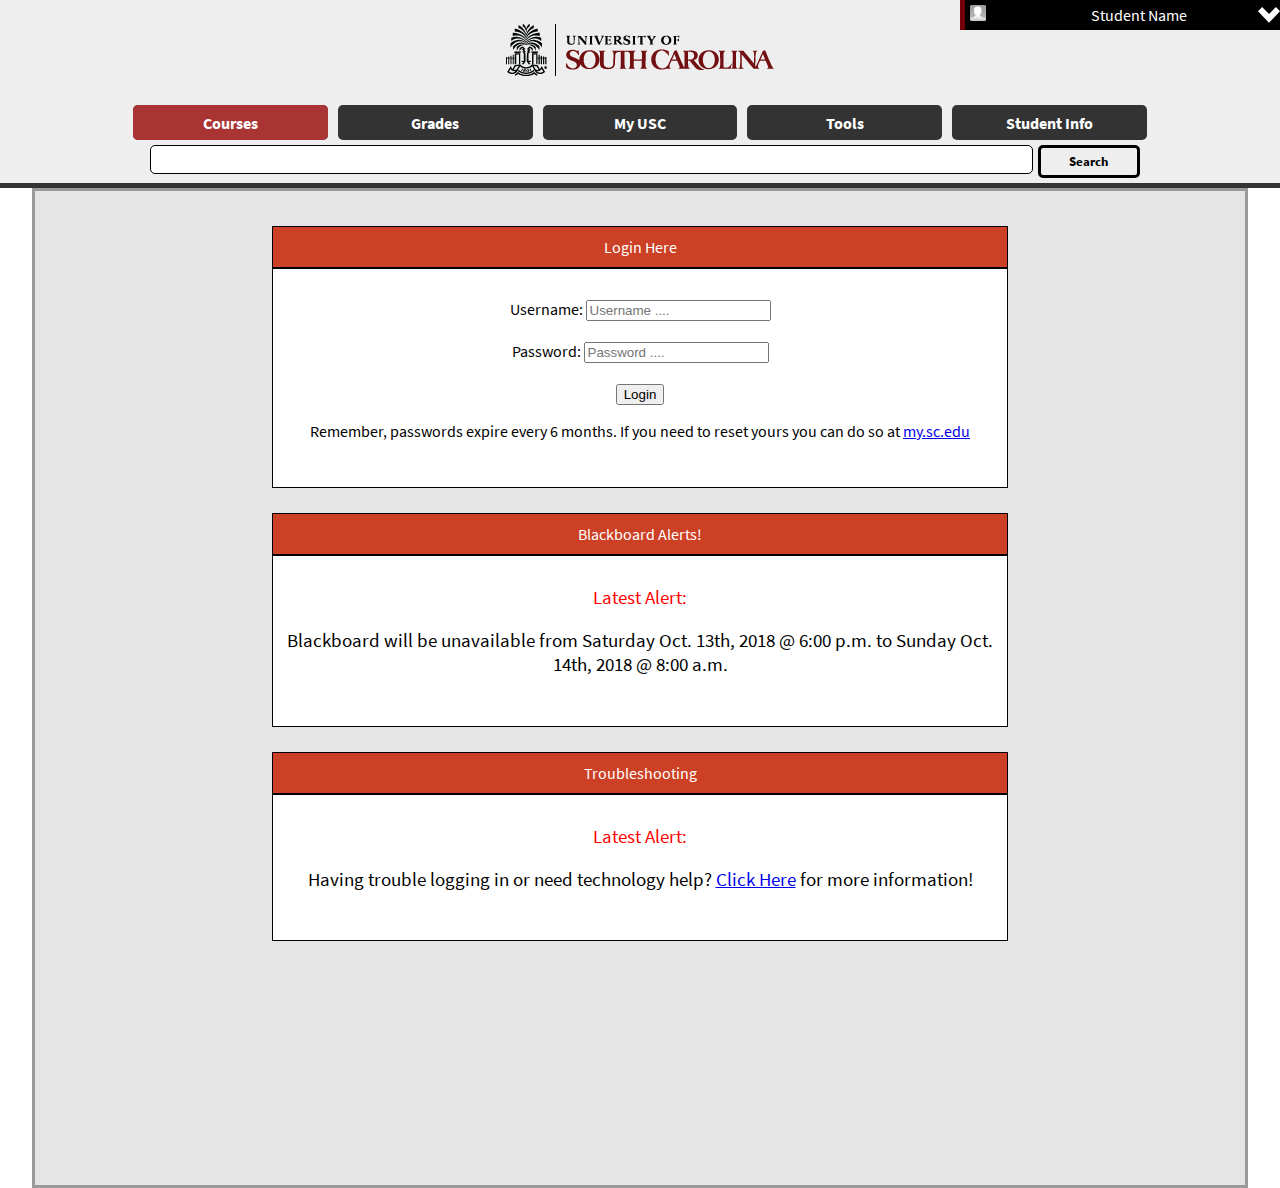
==== index.html @ 452a9a82 "Form boxes exist now" ====
<!Doctype html>
<html>
<style>
main div form {
	box-sizing: border-box;
    -moz-box-sizing: border-box;
    -webkit-box-sizing: border-box;
    width: 95%;
    height:1000px;
    border: solid rgb(153, 153, 153);
    background-color: rgb(229,229,229);
    color:#fff;
    padding: 10px;
}

.header4Sub {
	border: 1px solid black;
    background-color: rgb(204, 65, 37);
    padding: 10px;
 	margin-top: 25px;
    width: 60%;
    color: white;
}

.subform1 {
	border: 1px solid black;
    background-color: white;
    padding: 10px;
    margin-bottom: 25px;
    width: 60%;
    color: black;
}

.subform {
    border: 1px solid black;
    background-color: white;
    padding: 10px;
    margin-bottom: 25px;
    width: 60%;
    color: black;
}
</style>


  <head>
    <title> Index Page </title>
    <link rel="stylesheet" href="/style/main.css">
  </head>
  <body>
    <div class="alert">
      <p> This is an Alert! </p>
    </div>
    <header>
      <div id="menu">
        <div class="static">
          <img class="avatar" src="/img/avatar.gif">
          <p> Student Name </p>
        </div>
        <div class="dropdown">
          <div class="left">
            <ul>
              <li> <a href="#"> <img src="/img/avatar.gif" alt="Avatar"> </a> </li>
              <li> <a href="#"> <img src="/img/spreadsheet.svg" alt="Announcements" > </a> </li>
              <li> <a href="#"> <img src="/img/calendar.svg" alt="calendar"> </a> </li>
              <li> <a href="#"> <img src="/img/chat.svg" alt="chat"> </a> </li>
              <li> Thing 1 </li>
              <li> Thing 1 </li>
              <li> Thing 1 </li>
              <li> Thing 1 </li>
            </ul>
          </div>
          <div class="right">
            <div class="buttons">
              <ul>
                <li> <a href="#">Thing 1</a> </li>
                <li> <a href="#">Thing 1</a> </li>
                <li> <a href="#">Thing 1</a> </li>
                <li> <a href="#">Thing 1</a> </li>
              </ul>
            </div>
            <div class="links">
              <ul>
                <li> <a href="#">Thing 1</a> </li>
                <li> <a href="#">Thing 1</a> </li>
                <li> <a href="#">Thing 1</a> </li>
                <li> <a href="#">Thing !</a> </li>
              </ul>
            </div>
            <div class="logout">
              <a href="#"> Logout </a>
            </div>
          </div>
        </div>
      </div>
      <div id="logo">
      
      </div>
      <div id="nav">
        <ul>
          <li> <a class="selected" href="#">Courses</a> </li>
          <li> <a href="#">Grades</a> </li>
          <li> <a href="#">My USC</a> </li>
          <li> <a href="#">Tools</a> </li>
          <li> <a href="#">Student Info</a> </li>
        </ul>
      </div>
      <div id="search">
        <form action="/search.html">
          <input type="text">
          <input type="submit" value="Search">
        </form>
      </div>
    </header>
<main>
<center>
	<div>
  		<form action="/action_page.php">

  			<div class="header4Sub">
    			Login Here
			</div>

  			<div class="subform1">
  				<br>
    			Username:
    			<input type="text" name="Username" maxlength="12" minlength="5" placeholder="Username ...."><br><br>
    			
    			Password:
    			<input type="text" name="lastname" maxlength="12" minlength="5" placeholder="Password ...."><br><br>
    			<input type="submit" value="Login"><br>

    			<p style="font-size: 100%">Remember, passwords expire every 6 months. If you need to reset yours you can do so at <a href="http://my.sc.edu">my.sc.edu</a></p><br>

			</div>

			<div class="header4Sub">
    			Blackboard Alerts!
			</div>

    		<div class="subform">
    			<p style="font-size: 120%; color: Red">Latest Alert: </p>
    			<p style="font-size: 120%">Blackboard will be unavailable from Saturday Oct. 13th, 2018 @ 6:00 p.m. to Sunday Oct. 14th, 2018 @ 8:00 a.m.</p><br>
    		</div>

    		<div class="header4Sub">
    			Troubleshooting
			</div>

    		<div class="subform">
    			<p style="font-size: 120%; color: Red">Latest Alert: </p>
    			<p style="font-size: 120%">Having trouble logging in or need technology help? <a href="https://sc.edu/ithelp">Click Here</a> for more information!  </p><br>
    		</div>

		</form>
	</div>
</center>
</main>
  </body>
</html>
---- style/main.css ----
/* This is the Main Style File */

@font-face {
  font-family: bold;
  src: url('/font/bold.ttf');
}

@font-face {
  font-family: regular;
  src: url('/font/regular.ttf');
}

@font-face {
  font-family: italic;
  src: url('/font/italic.ttf');
}

@font-face {
  font-family: light;
  src: url('/font/light.ttf');
}

@font-face {
  font-family: bold-italic;
  src: url('/font/bolditalic.ttf');
}

@font-face {
  font-family: extra-light;
  src: url('/font/extralight.ttf');
}

@font-face {
  font-family: semi-bold;
  src: url('/font/semibold.ttf');
}

@font-face {
  font-family: black;
  src: url('/font/black.ttf');
}

@font-face {
  font-family: black-italic;
  src: url('/font/blackitalic.ttf');
}

@font-face {
  font-family: extra-light-italic;
  src: url('/font/extralightitalic.ttf');
}

html {
  margin: 0px;
  
}

body {
  margin: 0px;
  font-family: regular;
}

.alert {
  background-color: #ffb20c;
  padding: 5px;
  display: none; /* Hide it for now */
}

.alert p {
  margin: 0;
  font-family: black;
  font-size: 20px;
}

header {
  background-color: #eee;
  padding: 0px 0px 5px 0px;
  border-bottom: 5px solid #333;
}

header #menu {
  background-color: black;
  color: white;
  font-family: light;
  margin: 0px;
  width: 25%;
  float: right;
  position: static; /* static */
}

header #menu .static {
  background-image: url('/img/chevron-bottom.svg');
  background-repeat: no-repeat;
  background-size: auto 75%;
  background-position: center right;
  padding: 5px;
  border-left: 5px solid #73000a;
}

header #menu .dropdown {
  display: none;
  background-color: green;
  position: absolute;
  z-index: 1;
  box-shadow: 0px 5px 10px #555;
  padding: 0px;/* 5px */
  width: 25%;
  overflow: hidden;
  right: 0px;
}

header #menu:hover .dropdown {
  display: block;
}

/* Sidebar */
header #menu .dropdown .left {
  background-color: #111;
  width: 20%;
  min-height: 100%;
  float: left;
  position: absolute;
  top: 0;
  left: 0;
  overflow: visible;
}

header #menu .dropdown .left img {
  width: 100%;
  margin: 5px 0px;
}

header #menu .dropdown .left ul {
  list-style-type: none;
  margin: 0px;
  padding: 5px;
  height: 100%;
}

header #menu .dropdown .right {
  margin: 0px 0px 0px 20%;
  background-color: lime-green;
  min-height: 100%;
}

header #menu .dropdown .buttons {
  background-color:  #b2b4b3;
  padding: 1px;
  height: 100%;
}

header #menu .dropdown .buttons ul {
  list-style-type: none;
  margin: 0px;
  padding: 0px;
  
}

header #menu .dropdown .buttons ul li {
  display: block;
  /*background-color: #73000a;*/
  /*padding: 5px;*/
  text-align: center;
  margin: 5px;
}

header #menu .dropdown .buttons ul li a {
  display: block;
  padding: 5px;
  font-family: bold;
  color: black;
  text-decoration: none;
}

header #menu .dropdown .buttons ul li a:hover {
  background-color: #73000a;
  color: white;
}

header #menu .dropdown .links {
  background-color: #695e4a;
  color: white;
  height: 100%;
}

header #menu .dropdown .links ul {
  list-style-type: none;
  margin: 0px;
  padding: 0px;
  height: 100%;
}

header #menu .dropdown .links ul li {
  display: block;
  padding: 5px;
  text-align: center;
  font-family: bold;
}

header #menu .dropdown .links ul li a {
  display: block;
  padding: 5px;
  text-align: center;
  text-decoration: none;
  color: white;
}

header #menu .dropdown .links ul li a:hover {
  background-color: #eee;
  color: black;
}

header #menu .dropdown .logout {
  text-align: center;
  background-color: black;
}

header #menu .dropdown .logout a {
  display: block;
  background-image: url('/img/logout.png');
  background-repeat: no-repeat;
  background-position: center right;
  background-size: auto 75%;
  font-family: bold;
  color: white;
  padding: 5px;
  text-decoration: none;
}

header #menu .dropdown .logout a:hover {
  background-color: #eee;
  color: black;
}

header #menu p {
  margin: 0px;
  margin-left: 2em;
  text-align: center;
}

header #menu .avatar {
  max-width: 1em;
  margin: auto;
  float: left;
}

header #logo {
  background-image: url('/img/logo.png');
  background-repeat: no-repeat;
  background-position: center;
  height: 100px;
  margin: auto;
}

header #nav {
  overflow: hidden;
  font-family: bold;
  margin: 5px auto;
  width: 80%;
}

header #nav ul {
  margin: 0px;
  padding: 0px;
  text-decoration: none;
  display: flex;
  flex-wrap: nowrap;
  justify-content: center;
  align-items: center;
  list-style-type: none;
}

header #nav ul li {
  display: block;
  margin: 0px 5px;
  background-color: #333;
  color: white;
  border-radius: 5px;
  width: 100%;
  height: 100%;
  text-align: center;
  text-decoration: none;
}

header #nav ul li a {
  /*background-color: #ff000088;*/
  text-decoration: none;
  color: #fff;
  display: block;
  padding: 7.5px;
  border-radius: 5px;
}

header #nav ul li a.selected {
  background-color: #aa3333;
  color: white;
}

header #nav ul li a:hover {
  text-decoration: none;
  background-color: #ccc;
  color: black;
}


header #search {
  margin: auto;
  width: 80%;
  overflow: hidden;
}

header #search form {
  width: 100%;
  margin: 0px 5px;
  display: flex;
  flex-direction: row;
  flex-wrap: nowrap;
  justify-content: center;
}

header #search form input {
  background-color: #fff;
  border-radius: 5px;
  color: black;
  padding: 5px;
  font-family: regular;
  border: 1px solid black;
  margin: 0px;
  
}

header #search form input[type="text"] {
  width: 85%;
  height: 100%;
  margin: 0px 5px 0px 0px;
}

header #search form input[type="text"]:hover {
  border: 1px solid #333;
  box-shadow: inset 0px 0px 5px #333;
}

header #search form input[type="submit"] {
  width: 10%;
  background-color: #eee;
  font-family: bold;
  border: 3px solid black;
}

header #search form input[type="submit"]:hover {
  background-color: #fff;
  box-shadow: inset 0px 0px 5px #333;
  
}

p {
  font-family: regular;
}

i {
  font-family: italic;
}

b {
  font-family: bold;
}

h1 {
  font-family: black;
  font-size: 30pt;
}
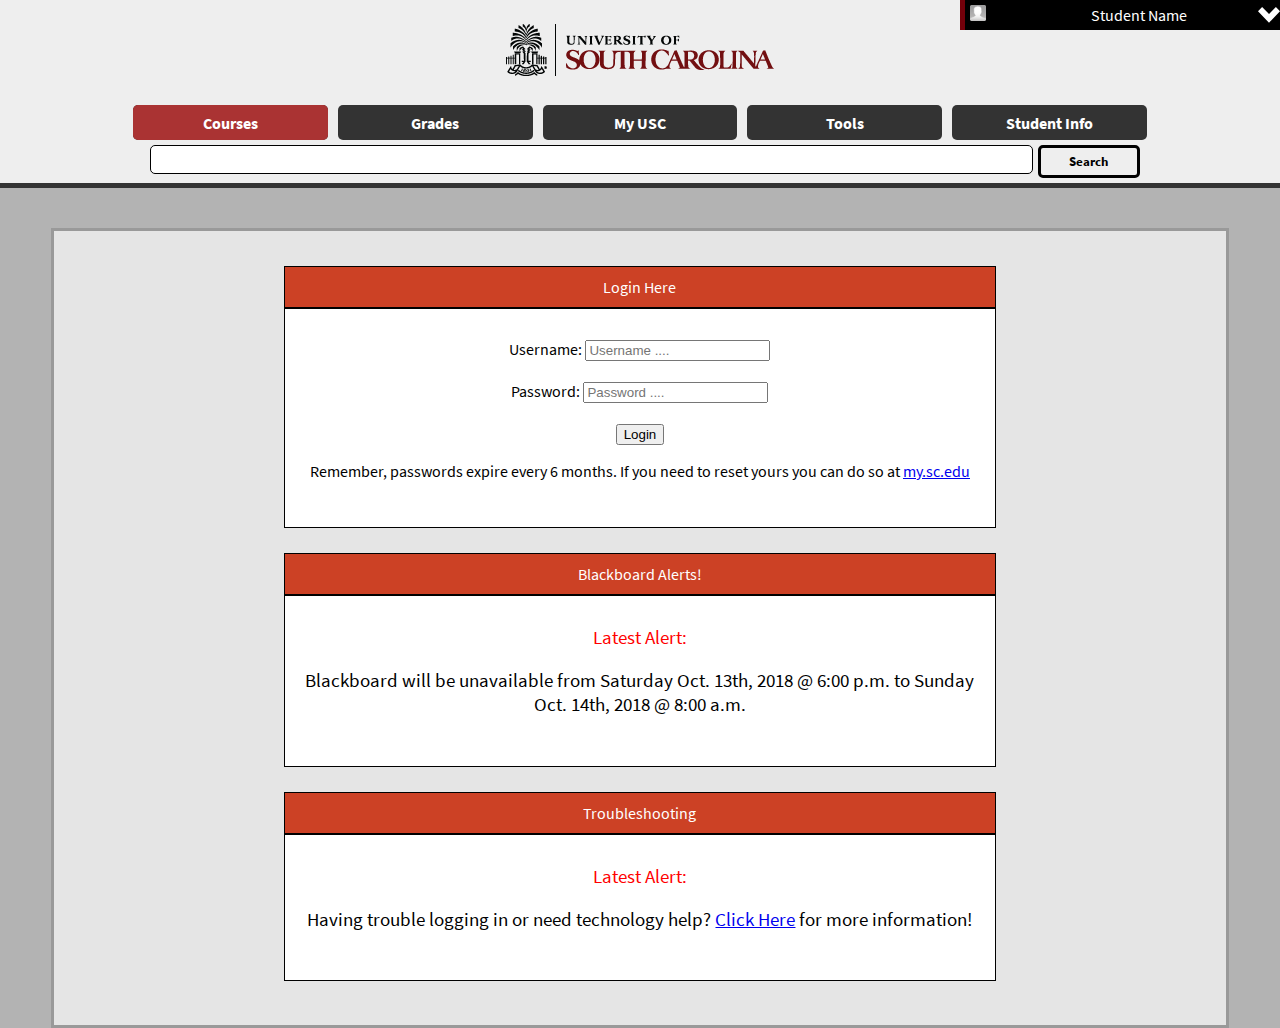
==== commit e4e0a366: "little formatting changes on the index file" ====
--- a/index.html
+++ b/index.html
@@ -5,8 +5,8 @@
 	box-sizing: border-box;
     -moz-box-sizing: border-box;
     -webkit-box-sizing: border-box;
-    width: 95%;
-    height:1000px;
+    width: 92%;
+    height:800px;
     border: solid rgb(153, 153, 153);
     background-color: rgb(229,229,229);
     color:#fff;
@@ -46,7 +46,7 @@
     <title> Index Page </title>
     <link rel="stylesheet" href="/style/main.css">
   </head>
-  <body>
+  <body bgcolor="#b3b3b3">
     <div class="alert">
       <p> This is an Alert! </p>
     </div>
@@ -111,6 +111,7 @@
         </form>
       </div>
     </header>
+    <br><br>
 <main>
 <center>
 	<div>
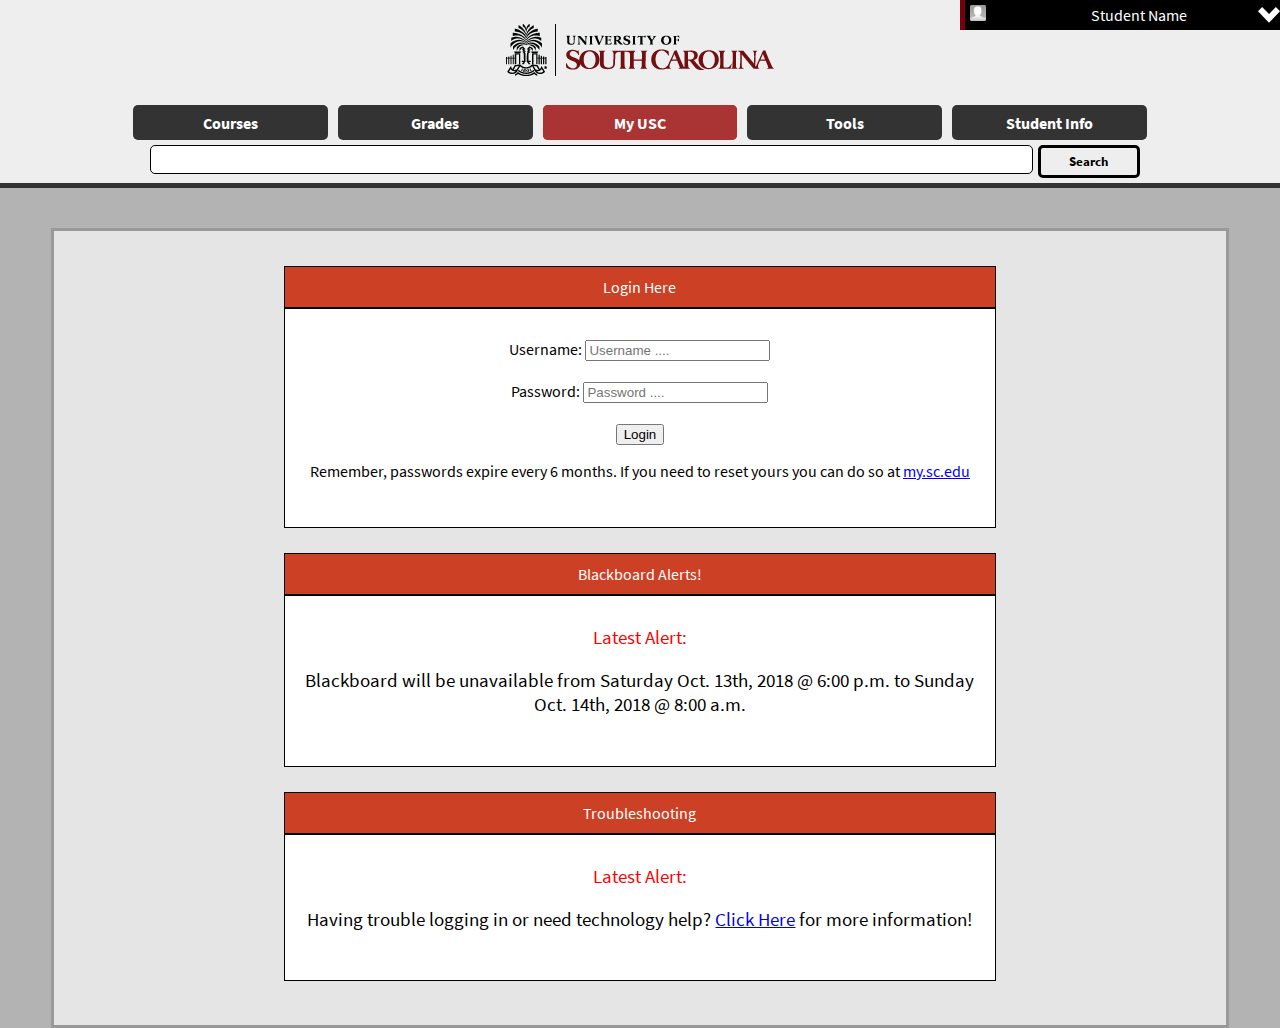
==== commit d3c15676: "I made the main_page buttons do something. Will make other html files later." ====
--- a/index.html
+++ b/index.html
@@ -97,9 +97,9 @@
       </div>
       <div id="nav">
         <ul>
-          <li> <a class="selected" href="#">Courses</a> </li>
+          <li> <a href="#">Courses</a> </li>
           <li> <a href="#">Grades</a> </li>
-          <li> <a href="#">My USC</a> </li>
+          <li> <a class="selected" href="#">My USC</a> </li>
           <li> <a href="#">Tools</a> </li>
           <li> <a href="#">Student Info</a> </li>
         </ul>
@@ -115,7 +115,7 @@
 <main>
 <center>
 	<div>
-  		<form action="/action_page.php">
+  		<form action="/main_page.html">
 
   			<div class="header4Sub">
     			Login Here
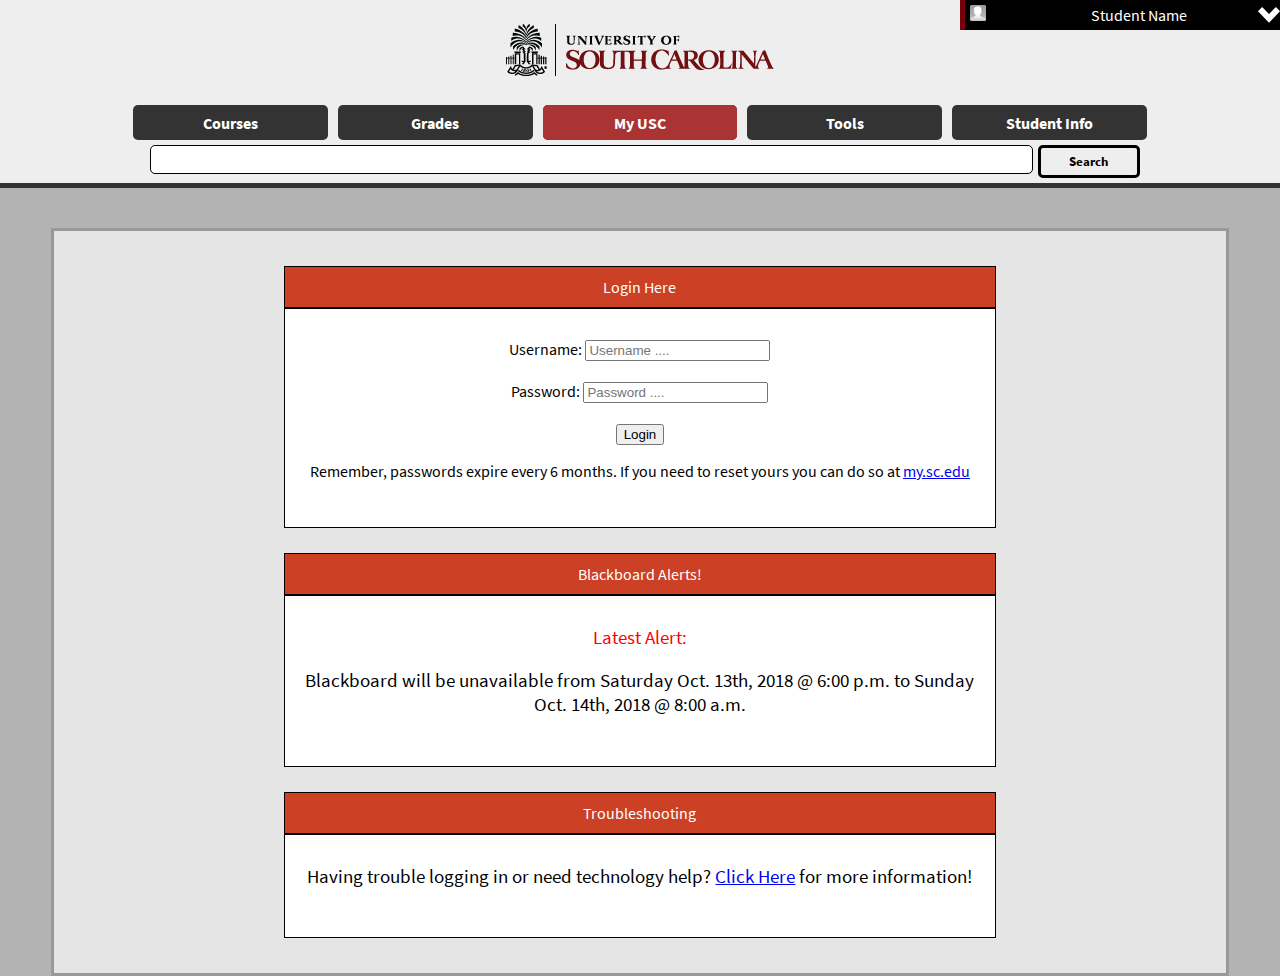
==== commit e574dcb6: "I did the main_page and completed it. Feel free to change it as you please." ====
--- a/index.html
+++ b/index.html
@@ -6,7 +6,6 @@
     -moz-box-sizing: border-box;
     -webkit-box-sizing: border-box;
     width: 92%;
-    height:800px;
     border: solid rgb(153, 153, 153);
     background-color: rgb(229,229,229);
     color:#fff;
@@ -39,11 +38,33 @@
     width: 60%;
     color: black;
 }
+
+.button {
+    background-color: #b6c4c3; 
+    border: none;
+    color: white;
+    padding: 5px 24px;
+    text-align: center;
+    text-decoration: none;
+    display: inline-block;
+    font-size: 13px;
+    margin: 0px 0px;
+    cursor: pointer;
+    border-radius: 10px;
+}
+
+.button1 {
+    background-color: #d0dbda;
+    color: black;
+    border: 2px solid #aaafaf;
+}
+
+.button1:hover {background-color: #e7e7e7;}
 </style>
 
 
   <head>
-    <title> Index Page </title>
+    <title> Sign In Page </title>
     <link rel="stylesheet" href="/style/main.css">
   </head>
   <body bgcolor="#b3b3b3">
@@ -148,7 +169,6 @@
 			</div>
 
     		<div class="subform">
-    			<p style="font-size: 120%; color: Red">Latest Alert: </p>
     			<p style="font-size: 120%">Having trouble logging in or need technology help? <a href="https://sc.edu/ithelp">Click Here</a> for more information!  </p><br>
     		</div>
 
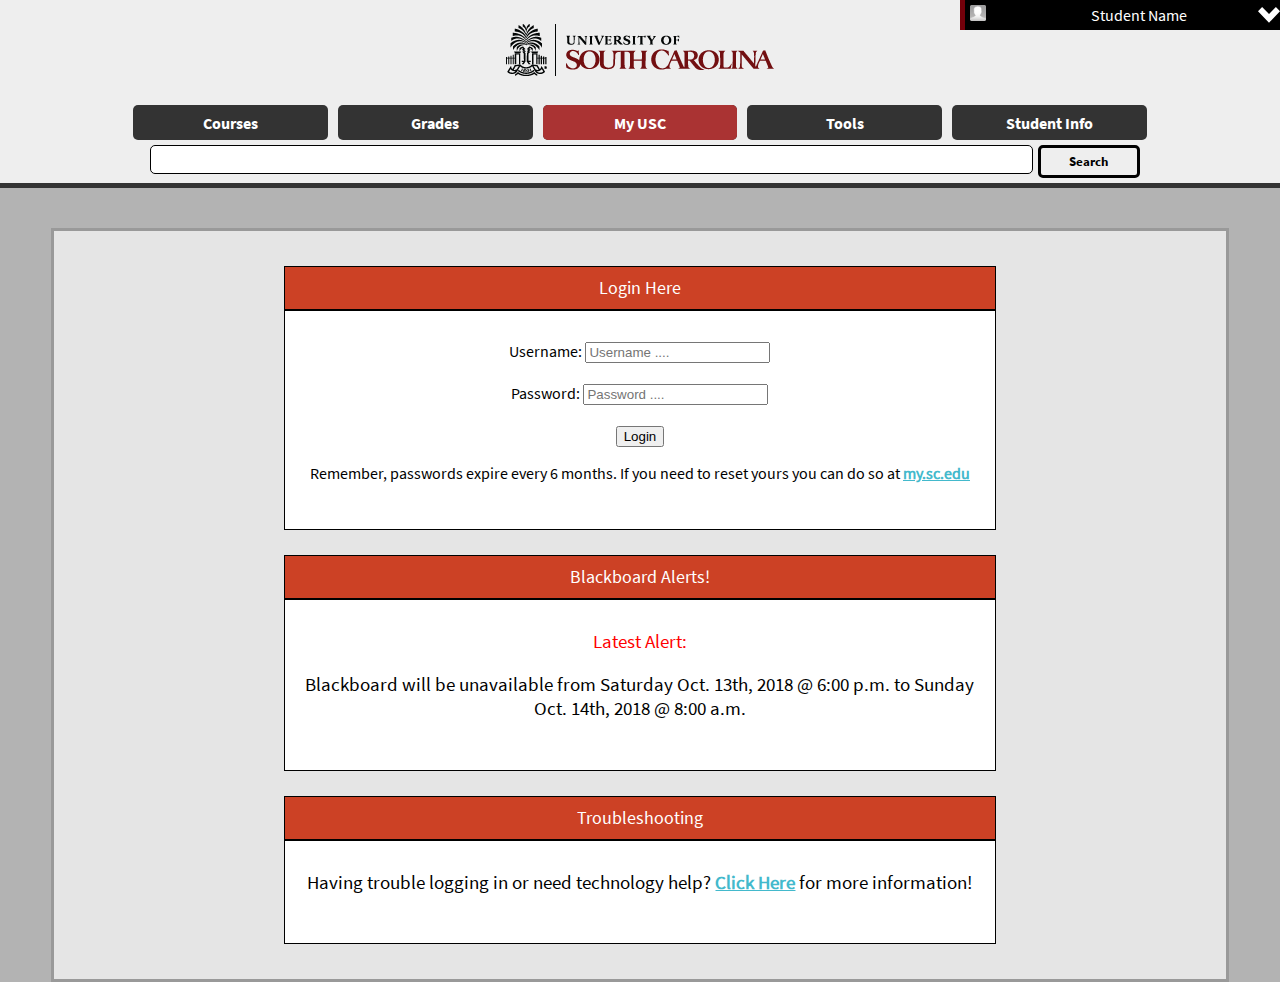
==== commit 653b69d2: "little changes" ====
--- a/index.html
+++ b/index.html
@@ -19,6 +19,7 @@
  	margin-top: 25px;
     width: 60%;
     color: white;
+    font-size: 110%;
 }
 
 .subform1 {
@@ -60,7 +61,13 @@
 }
 
 .button1:hover {background-color: #e7e7e7;}
+
+.hyperlinkColor {
+  color: #43b9cc;
+  font-weight:bold;
+}
 </style>
+
 
 
   <head>
@@ -148,10 +155,10 @@
     			<input type="text" name="Username" maxlength="12" minlength="5" placeholder="Username ...."><br><br>
     			
     			Password:
-    			<input type="text" name="lastname" maxlength="12" minlength="5" placeholder="Password ...."><br><br>
+    			<input type="Password" maxlength="12" minlength="5" placeholder="Password ...."><br><br>
     			<input type="submit" value="Login"><br>
 
-    			<p style="font-size: 100%">Remember, passwords expire every 6 months. If you need to reset yours you can do so at <a href="http://my.sc.edu">my.sc.edu</a></p><br>
+    			<p style="font-size: 100%">Remember, passwords expire every 6 months. If you need to reset yours you can do so at <a class="hyperlinkColor" href="http://my.sc.edu">my.sc.edu</a></p><br>
 
 			</div>
 
@@ -169,7 +176,7 @@
 			</div>
 
     		<div class="subform">
-    			<p style="font-size: 120%">Having trouble logging in or need technology help? <a href="https://sc.edu/ithelp">Click Here</a> for more information!  </p><br>
+    			<p style="font-size: 120%">Having trouble logging in or need technology help? <a class="hyperlinkColor" href="https://sc.edu/ithelp">Click Here</a> for more information!  </p><br>
     		</div>
 
 		</form>
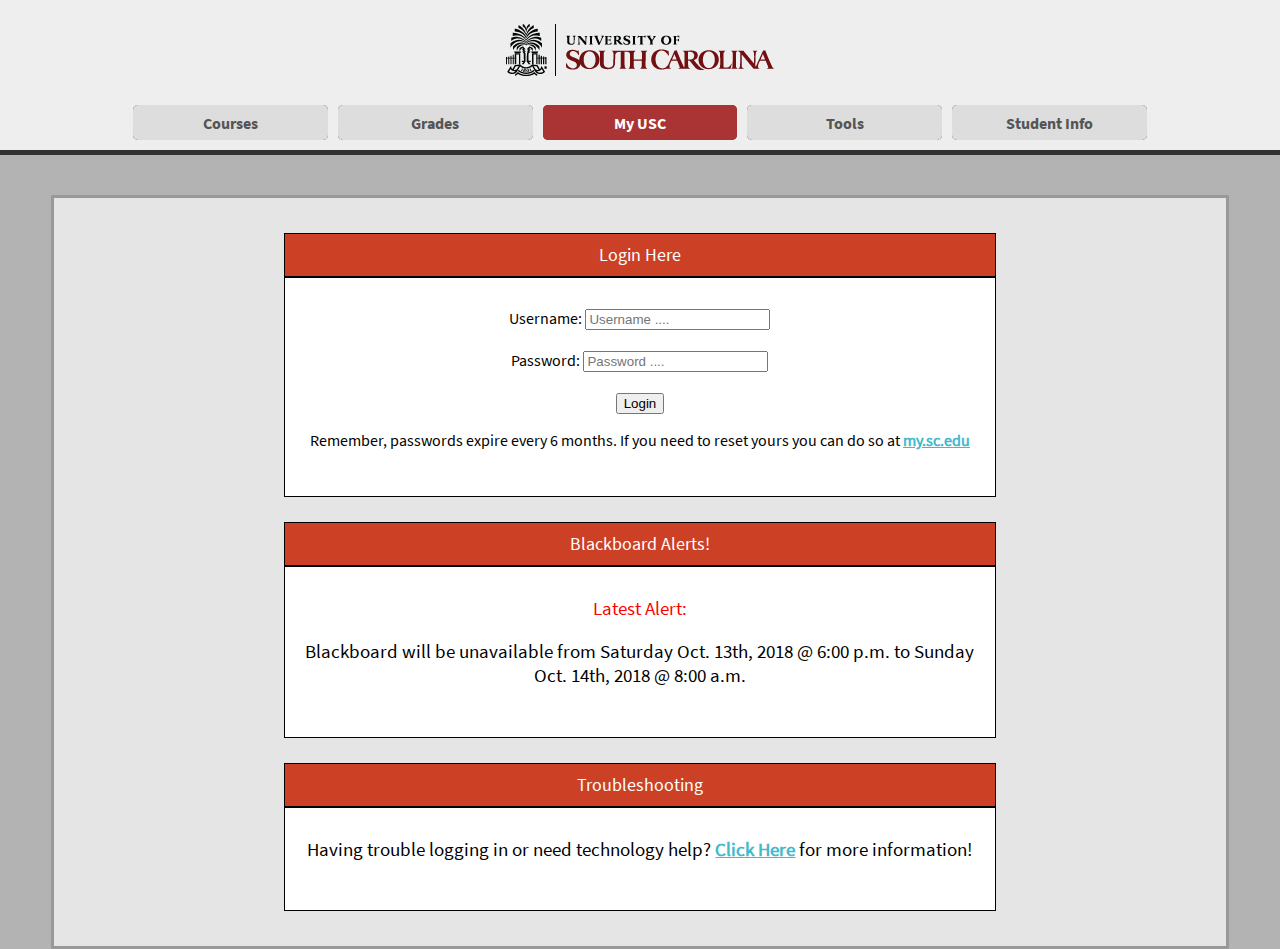
==== commit 6ea5d4f0: "Merge branch 'master' of https://github.com/Nesdood007/csce576_group6" ====
--- a/index.html
+++ b/index.html
@@ -52,6 +52,7 @@
     margin: 0px 0px;
     cursor: pointer;
     border-radius: 10px;
+    font-weight: bold;
 }
 
 .button1 {
@@ -79,7 +80,7 @@
       <p> This is an Alert! </p>
     </div>
     <header>
-      <div id="menu">
+      <div id="menu" style="display:none;">
         <div class="static">
           <img class="avatar" src="/img/avatar.gif">
           <p> Student Name </p>
@@ -125,14 +126,14 @@
       </div>
       <div id="nav">
         <ul>
-          <li> <a href="#">Courses</a> </li>
-          <li> <a href="#">Grades</a> </li>
+          <li> <a class="disabled" href="#">Courses</a> </li>
+          <li> <a class="disabled" href="#">Grades</a> </li>
           <li> <a class="selected" href="#">My USC</a> </li>
-          <li> <a href="#">Tools</a> </li>
-          <li> <a href="#">Student Info</a> </li>
+          <li> <a class="disabled" href="#">Tools</a> </li>
+          <li> <a class="disabled" href="#">Student Info</a> </li>
         </ul>
       </div>
-      <div id="search">
+      <div id="search" style="display: none;">
         <form action="/search.html">
           <input type="text">
           <input type="submit" value="Search">
--- a/style/main.css
+++ b/style/main.css
@@ -296,6 +296,16 @@
   color: white;
 }
 
+header #nav ul li a.disabled {
+  background-color: #ddd;
+  color: #555;
+}
+
+header #nav ul li a.disabled:hover {
+  background-color: #ddd;
+  color: #555;
+}
+
 header #nav ul li a:hover {
   text-decoration: none;
   background-color: #ccc;
